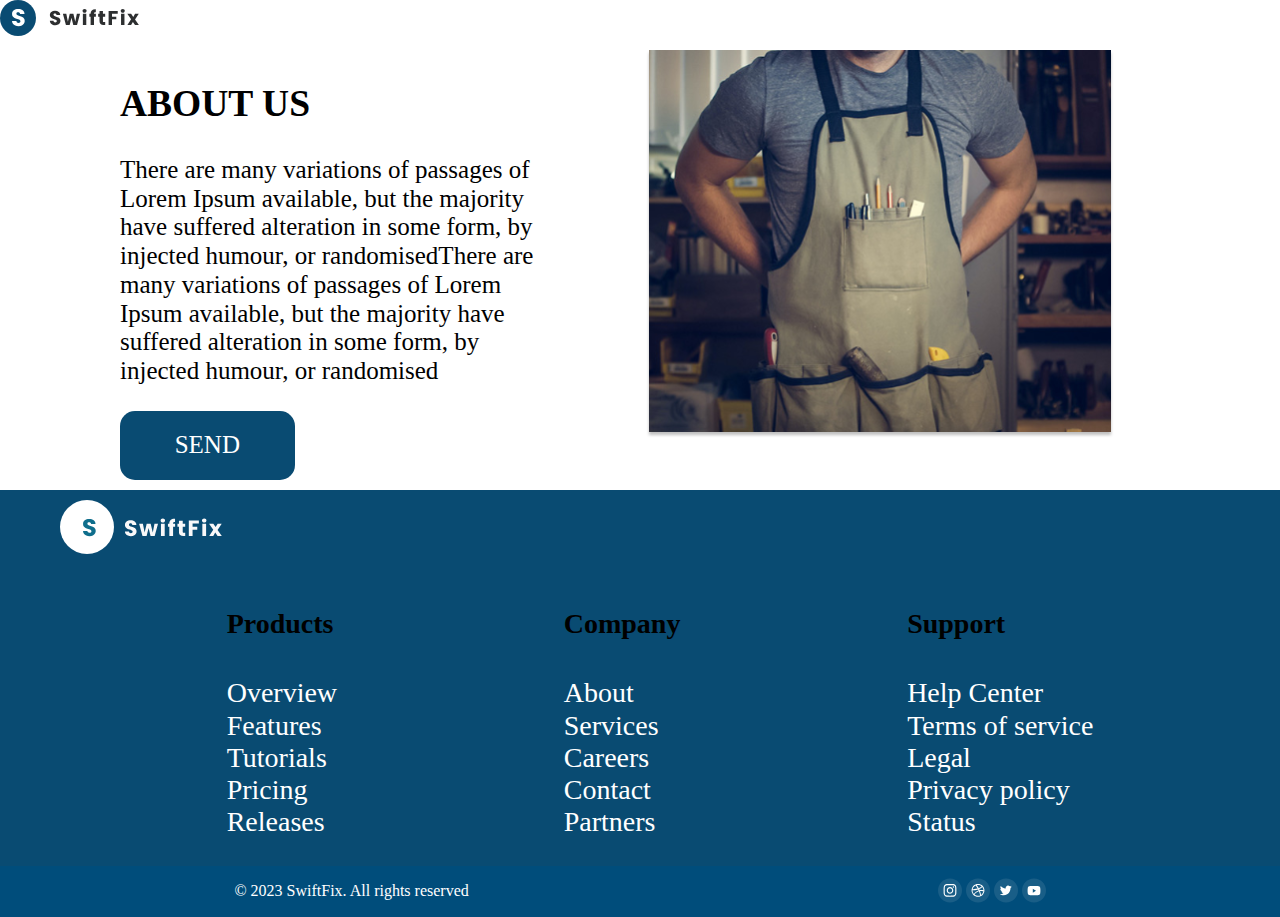
==== about.html @ be4c10df "Responsive_SwiftFix" ====
<!DOCTYPE html>
<html lang="en">
<head>
    <meta charset="UTF-8">
    <meta name="viewport" content="width=device-width, initial-scale=1.0">
    <title>SwiftFix</title>
    <link rel="preconnect" href="https://fonts.googleapis.com">
    <link rel="preconnect" href="https://fonts.gstatic.com" crossorigin>
    <link href="https://fonts.googleapis.com/css2?family=Poppins&display=swap" rel="stylesheet">
    <link href="https://fonts.googleapis.com/css2?family=Playfair+Display&display=swap" rel="stylesheet">
    <link href="https://fonts.googleapis.com/css2?family=Inter&family=Playfair+Display&display=swap" rel="stylesheet">
    <link href="https://fonts.googleapis.com/css2?family=Inter&family=Playfair+Display&family=Poppins:wght@800&display=swap" rel="stylesheet">
    <link href="https://fonts.googleapis.com/css2?family=Inter&family=Playfair+Display:wght@400;900&family=Poppins:wght@800&display=swap" rel="stylesheet">
    <link rel="stylesheet" href="styles/style.css">
    <link rel="stylesheet" href="styles/normalize.css">

</head>
<body>
   <header>
    <div class="logo">
        <img src="images/Logo.svg" alt="logo de l'entreprise">
    </div>
   </header>
   <!--start about section-->
   <section class="about_us">
    <div class="premiere_partie">
        <h2>ABOUT US</h2>
        <P>There are many variations of passages of Lorem Ipsum available, but the majority have suffered alteration in some form, by injected humour, or randomisedThere are many variations of passages of Lorem Ipsum available, but the majority have suffered alteration in some form, by injected humour, or randomised</P>
        <button >SEND</button>
    </div>
    <div class="deuxiemme_partie">
        <img src="images/about-img.svg" alt="image du materiel" >
    </div>
   </section>
   <section class="FAQ">
    
   </section>
   <!--end about section-->
   <!--start footer section-->
   <footer class="footer_section" >
    <div class="firstPart" >
     <div class="logo">
         <img src="images/logo2_site.svg" alt="dexiemme logo de SwiftFix">
     </div>
     <div class="lists">
         <div >
             <h4>Products</h4>
            <ul > 
             <li><a href=""> Overview</a></li> 
             <li><a href="">Features</a></li> 
             <li><a href="">Tutorials</a></li>
             <li><a href="">Pricing</a></li>
             <li><a href="">Releases</a></li>
            </ul>
         </div>
         <div >
             <h4>Company</h4>
             <ul > 
             <li><a href="">About</a></li>
             <li><a href="">Services</a></li>
             <li><a href="">Careers</a></li>
             <li><a href="">Contact</a></li>
             <li><a href="">Partners</a></li>
             </ul>
         </div>
         <div>
             <h4>Support</h4>
             <ul >
             <li><a href="">Help Center</a></li>
             <li><a href="">Terms of service</a></li>
             <li><a href="">Legal</a></li>
             <li><a href="">Privacy policy</a></li>
             <li><a href="">Status</a></li>
             </ul>
         </div>
      </div>
    </div>
    <div class="secondPart" >
         <div class="rights">
             <p>
                 &copy; <span id="displayDateYear"></span>  2023 SwiftFix. All rights reserved
               </p>
         </div>
         <div class="social_media">
             <img src="images/instagram.svg" alt="logo d'instagram">
             <img src="images/internet.svg" alt="logo d'internet" >
             <img src="images/twitter.svg" alt="logo de twitter">
             <img src="images/youtube.svg" alt="logo de youtube">
         </div>
    </div>  
 </footer>
<!--end footer section-->
</body>
</html>
---- styles/style.css ----
.container .first_part{
    display: flex;
    flex-direction: column;
    gap: 7px;
    padding: 10px 32px;
}
h1{
    font-size: 36px;
    color: rgba(9, 75, 114, 1);
    font-family: 'Playfair Display' , Bold , sans-serif;
}
.first_part p{
    font-family: 'Plus Jakarta Sans', Medium, sans-serif;
    color: rgba(79, 79, 79, 1);
}
.service_section{
    background-color: rgba(242, 247, 255, 1);
    padding: 20px 0px;
}
.consulting{
    display: flex;
    flex-direction: column;
    padding: 30px 43px;
    align-items: center;
}
.cartes_service{
    display: flex;
    flex-wrap: wrap;
    gap: 24px;
}
.consulting p{
    font-family: 'Poppins', 'Regular', sans-serif;
    color: rgba(151, 151, 151, 1);
}
.cartes_service .services{
    padding: 10px 45px;
    display: flex;
    flex-direction: column;
    gap: 20px;
}
.services p{
    color: rgba(151, 151, 151, 1);
}
.services .service_box{
    background-color: white;
    border-radius: 10px;
    box-shadow: 0px 1px 20px 0px #00000021;
    padding: 10px 20px;
    font-family: 'Playfair Display', 'Regular', sans-serif;
} 
.Achievement{
    background-image: url(../images/achievement1.svg); 
    color: white;
}
.achievement_text{
    padding: 10px 26px;
    display: flex;
    flex-direction: column;
    align-items: center;
}
.achievement_chiffres{
    display: flex;
    flex-direction: column;
    align-items: center;
}
.achievement_chiffres strong{
    padding: 0px 64px;
}
.Testimonials{
    background-color: rgba(242, 247, 255, 1);
    padding: 20px 30px;
}
.Testimonials h2{
    font-family: 'Playfair Display', Bold, sans-serif;
    font-size: 25px;
    padding: 29px 62px;
}
.client_testimonial{
    display: flex;
    flex-direction: column;
    gap: 20px;
}
.testimonial .opinion{
    background-color: white;
    padding: 10px 24px;
    border-radius: 15px;
    box-shadow: 0px 1px 20px 0px #00000021;
}
.opinion p{
    font-family: 'Poppins', 'Regular' , sans-serif;
    color: rgba(151, 151, 151, 1);
}
.triangle{
    clip-path: polygon(100% 0, 0 0, 50% 32%);
    height: 34px;
    margin: 0 auto;
    background-color: white;
     width: 26px;
}
.testimonial .client_identity{
    display: flex;
    padding: 22px;
    gap: 5px;
}
.questionning{
    display: flex;
    flex-direction: column;
    gap: 7px;
    padding: 10px 26px;
}
.questionning p {
    font-family: 'Poppins', 'Regular', sans-serif;
    color: rgba(151, 151, 151, 1);
}
.questionning h2{
    font-family: 'Playfair Display', Bold , sans-serif;
}
.footer_section .firstPart{
    background-color: rgba(9, 75, 114, 1);
}
.firstPart .logo{
    padding: 10px 60px;
}
.footer_section .lists{
    display: flex;
    flex-direction: column;
    align-items: center;
}
.firstPart .lists ul{
    list-style-type: none;
}
.firstPart .lists h4{
    padding-left: 40px;
}
.firstPart .lists ul li a{
    text-decoration: none;
    color: white;
}
.footer_section .secondPart{
    background-color: rgba(0, 77, 123, 1);
    display: flex;
    flex-direction: row;
    justify-content: space-around;
    color: white;
}
.secondPart .social_media{
    padding-top: 12px;
}

@media  (max-width: 767px) {
    .container .second_part{
        display: none;
    }
    button{
        background-color: rgba(9, 75, 114, 1);
        color: white;
        border: none;
        border-radius: 15px;
        cursor: pointer;
        padding: 20px 55px;
        font-family: 'Poppins','Regular', sans-serif;
    }
    .about_us{
        padding: 47px;
    }
    .about_us .deuxiemme_partie img{
        padding: 25px 2px;
        max-width: 100%;
        height: auto;
    }
    .service{
        display: flex;
        flex-direction: column;
        padding: 27px;
    }
    .service .premier_service img{
        max-width: 100%;
        height: auto;
    }
    .contact_section{
        display: flex;
        flex-direction: column;
        padding: 10px 30px;
        gap: 20px;
    }
    .contact_section h2{
        font-family: Inter, Bold,sans-serif;
        font-size: 31px;
    }
    .contact_section input{
        border: none;
        background-color: rgba(217, 217, 217, 1);
        width: 100%;
        padding: 15px 3px;
    }
    .contact_section .message_case input{
        padding-bottom: 41px;
        padding-top: 33px;
    }
}
@media (min-width: 768px) and (max-width: 1024px) {
    .container {
        display: flex;
    }
    .container .first_part{
        display: flex;
        flex-direction: column;
        gap: 7px;
        padding: 10px 123px;
    }
    .container .first_part img{
        width: 40%;
    }
    .container .second_part .first_img{
        display: none;
    }
    .container .second_part .second_img img {
        max-width: 100%;
        height: auto;
    }
    .container .second_part .carte {
        position: absolute;
        background-color: white;
        border: none;
        border-radius: 20px;
        top: 71%;
        right: 7%;
        padding: 8px 20px;
        box-shadow: 0px 6px 20px 0px #0000003d;
    }

    .cartes_service .services{
        padding: 10px 45px;
        display: flex;
        flex-direction: row;
        gap: 20px;
    }
    .achievement_chiffres{
        display: flex;
        flex-direction: row;
        padding: 10px 105px;
    }
    .achievement_chiffres hr{
        height: 80px;
    }
    .client_testimonial{
        display: flex;
        flex-direction: row;
        gap: 10px;
    }
    .Testimonials h2{
        font-family: 'Playfair Display', Bold, sans-serif;
        font-size: 25px;
        padding: 29px 312px;
    }
    .questionning{
        display: flex;
        flex-direction: column;
        gap: 7px;
        padding: 46px 26px;
    }
    .footer_section .lists{
        display: flex;
        flex-direction: row;
        justify-content: space-evenly;
    }
    button{
        background-color: rgba(9, 75, 114, 1);
        color: white;
        border: none;
        border-radius: 15px;
        cursor: pointer;
        padding: 20px;
        font-family: 'Poppins','Regular', sans-serif;
        width: 40%;
    }
    .about_us{
        display: flex;
        gap: 45px;
        font-size: 13px;
        padding: 0px 40px;
        flex-direction: row;
    }
    .about_us .premiere_partie{
        width: 52%;
    }
    .about_us .deuxiemme_partie img{
        width: 78%;
    }
    .service{
        display: flex;
        padding: 10px 54px;
    }
    .service .premier_service img{
        width: 85%;
    }
    .service .deuxieme_service{
        width: 50%;
    }
    .contact_section{
        display: flex;
        flex-direction: column;
        padding: 10px 30px;
        gap: 20px;
    }
    .contact_section h2{
        font-family: Inter, Bold,sans-serif;
        font-size: 31px;
    }
    .contact_section input{
        border: none;
        background-color: rgba(217, 217, 217, 1);
        width: 100%;
        padding: 15px 3px;
    }
    .contact_section .message_case input{
        padding-bottom: 41px;
        padding-top: 33px;
    }
}
@media (min-width: 1025px) and (max-width: 1440px){
    .container {
        display: flex;
        font-size: 24px;
    }
    .container .first_part{
        display: flex;
        flex-direction: column;
        gap: 7px;
        padding: 10px 123px;
    }
    .container .first_part img{
        width: 40%;
    }
    .container .second_part{
        position: relative;
    }
    /* .container .second_part .first_img img{
        position: absolute;
        top: 8%;
        left: 19%;
    } */
    .container .second_part .second_img img {
        position: absolute;
        top: 8%;
        left: 19%;
    }
    .container .second_part .carte {
        position: absolute;
        background-color: white;
        border: none;
        border-radius: 20px;
        top: 92%;
        right: 35%;
        padding: 8px 20px;
        box-shadow: 0px 6px 20px 0px #0000003d;
    }
    .service_section{
        background-color: rgba(242, 247, 255, 1);
        padding: 20px 107px;
        font-size: 16px;
    }
    .cartes_service .services{
        padding: 10px 45px;
        display: flex;
        flex-direction: row;
        gap: 20px;
    }
    .achievement_chiffres{
        display: flex;
        flex-direction: row;
        padding: 10px 226px;
        font-size: 30px;
    }
    .achievement_chiffres hr{
        height: 80px;
    }
    .client_testimonial{
        display: flex;
        flex-direction: row;
        gap: 70px;
        justify-content: space-around;
    }
    .testimonial{
        width: 40%;
    }
    .Testimonials{
        background-color: rgba(242, 247, 255, 1);
        padding: 20px 30px;
        font-size: 16px;
    }
    .Testimonials h2{
        font-family: 'Playfair Display', 'Bold', sans-serif;
        font-size: 51px;
        padding: 29px 312px;
    }
    .footer_section .lists{
        display: flex;
        flex-direction: row;
        justify-content: space-evenly;
    }
    .questionning{
        display: flex;
        flex-direction: column;
        gap: 7px;
        padding: 10px 241px;
        font-size: 20px;
    }
    .footer_section .firstPart{
        background-color: rgb(9, 75, 114);
        font-size: 28px;
    }
    button{
        background-color: rgba(9, 75, 114, 1);
        color: white;
        font-size: 10px;
        border: none;
        border-radius: 15px;
        cursor: pointer;
        padding: 20px;
        font-family: 'Poppins','Regular', sans-serif;
        width: 40%;
    }
    .about_us{
        display: flex;
        gap: 89px;
        padding: 10px 120px;
    }
    .about_us .premiere_partie{
        width: 52%;
         font-size: 25px;
    }
    .about_us .deuxiemme_partie img{
        width: 91%;
    }
    .service{
        display: flex;
        gap: 60px;
        padding: 66px 127px;
    }
    .service .premier_service img{
        width: 90%;
    }
    .service .deuxieme_service{
        width: 40%;
        font-size: 22px;
        padding-top: 55px;
    }
    .contact_section{
        display: flex;
        flex-direction: column;
        padding: 10px 30px;
        gap: 20px;
    }
    .contact_section h2{
        font-family: Inter, Bold,sans-serif;
        font-size: 31px;
    }
    .contact_section input{
        border: none;
        background-color: rgba(217, 217, 217, 1);
        width: 100%;
        padding: 15px 3px;
    }
    .contact_section button{
        background-color: rgba(9, 75, 114, 1);
        color:white;
        padding: 14px;
        border: none;
        border-radius: 15px;
        cursor: pointer;
        margin-right: 933px;  
    }
    .contact_section .message_case input{
        padding-bottom: 41px;
        padding-top: 33px;
    }
}
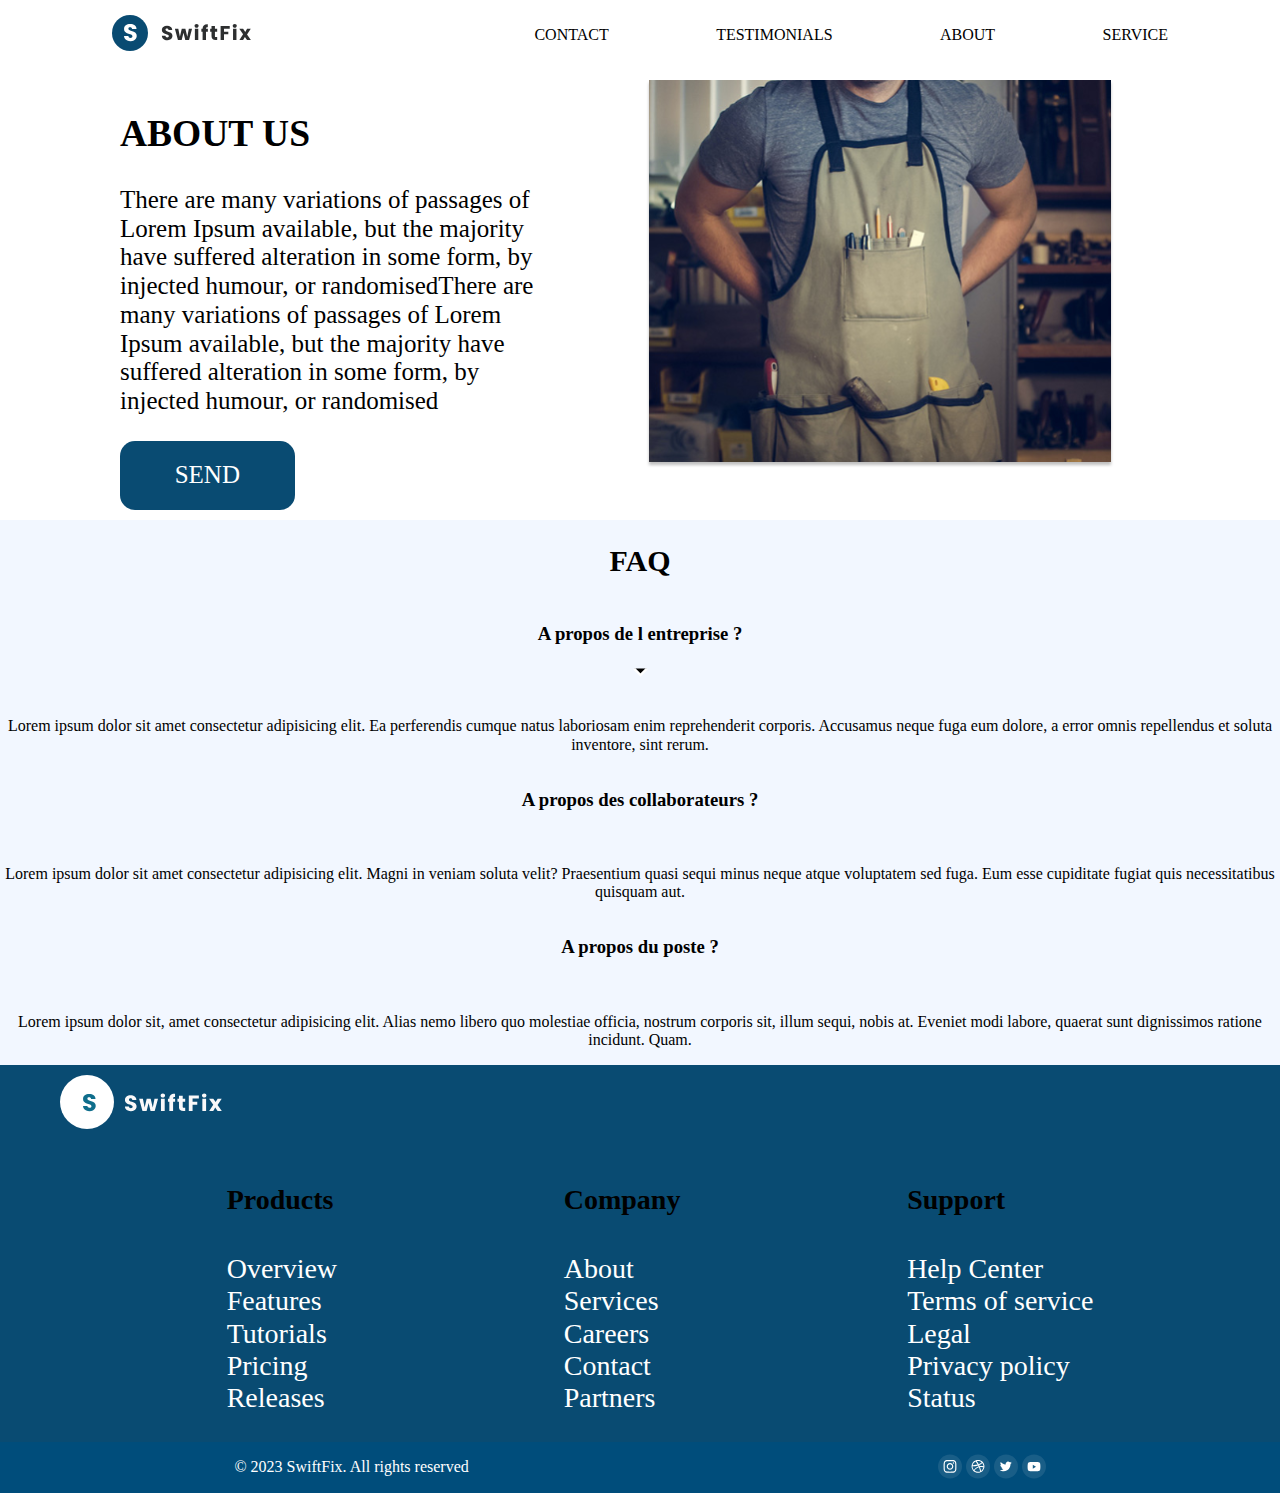
==== commit 111b66ef: "First commit" ====
--- a/about.html
+++ b/about.html
@@ -16,11 +16,19 @@
 
 </head>
 <body>
-   <header>
-    <div class="logo">
-        <img src="images/Logo.svg" alt="logo de l'entreprise">
-    </div>
-   </header>
+    <nav id="nav" class="active">
+        <div class="logo">
+            <img src="images/Logo.svg" alt="logo de l'entreprise">
+        </div>
+        <ul>
+            <li><a href="contact.html">CONTACT</a> </li>
+            <li><a href="#testimonoals">TESTIMONIALS</a> </li>
+            <li><a href="about.html">ABOUT</a> </li>
+            <li><a href="service.html">SERVICE</a> </li>
+            
+        </ul>
+        <div id="icons"></div>
+    </nav>
    <!--start about section-->
    <section class="about_us">
     <div class="premiere_partie">
@@ -32,9 +40,38 @@
         <img src="images/about-img.svg" alt="image du materiel" >
     </div>
    </section>
-   <section class="FAQ">
-    
+   <!--start FAQ section-->
+   <section class="FAQ_section" >
+        <h2 class="title">FAQ</h2>
+    <div class="faq">
+        <div class="question">
+            <h3>A propos de l entreprise ?</h3>
+            <svg width="15" height="10" viewBox="0 0 42 25">
+                <path d="M3 3L21 21L39 3" stroke="white" stroke-width="7" stroke-linecap=""
+            </svg>
+        </div>
+        <div class="answer">
+            <p>Lorem ipsum dolor sit amet consectetur adipisicing elit. Ea perferendis cumque natus laboriosam enim reprehenderit corporis. Accusamus neque fuga eum dolore, a error omnis repellendus et soluta inventore, sint rerum.</p>
+        </div>
+    </div>
+    <div class="faq">
+        <div class="question">
+            <h3>A propos des collaborateurs ?</h3>
+        </div>
+        <div class="answer">
+            <p>Lorem ipsum dolor sit amet consectetur adipisicing elit. Magni in veniam soluta velit? Praesentium quasi sequi minus neque atque voluptatem sed fuga. Eum esse cupiditate fugiat quis necessitatibus quisquam aut.</p>
+        </div>
+    </div>
+    <div class="faq">
+        <div class="question">
+            <h3>A propos du poste ?</h3>
+        </div>
+        <div class="answer">
+            <p>Lorem ipsum dolor sit, amet consectetur adipisicing elit. Alias nemo libero quo molestiae officia, nostrum corporis sit, illum sequi, nobis at. Eveniet modi labore, quaerat sunt dignissimos ratione incidunt. Quam.</p>
+        </div>
+    </div>
    </section>
+   <!--end FAQ section-->
    <!--end about section-->
    <!--start footer section-->
    <footer class="footer_section" >
@@ -89,6 +126,8 @@
          </div>
     </div>  
  </footer>
+ 
 <!--end footer section-->
+<script src="../index.js"></script>
 </body>
 </html>--- a/styles/style.css
+++ b/styles/style.css
@@ -1,4 +1,40 @@
-
+li{
+    list-style: none;
+}
+a{
+    text-decoration: none;
+    color: black;
+}
+a:hover{
+    color: blue;
+}
+nav{
+    display: flex;
+    justify-content: space-between;
+    align-items: center;
+    padding: 10px 112px;
+}
+nav ul{
+    display: flex;
+    justify-content: space-between;
+    width: 60%;
+}
+#icons{
+    cursor: pointer;
+    display: none;
+}
+#search-input {
+    display: none;
+} 
+.button_search{
+    background-color: white;
+    width: 125px;
+}
+.button_search img{
+    border-style: none;
+    width: 100%;
+    height: auto;
+}
 .container .first_part{
     display: flex;
     flex-direction: column;
@@ -147,8 +183,55 @@
 .secondPart .social_media{
     padding-top: 12px;
 }
-
+.FAQ_section{
+    background-color: rgba(242, 247, 255, 1);
+    display: flex;
+    justify-content: space-between;
+    text-align: center;
+    flex-direction: column;
+}
+.faq{
+    display: flex;
+    flex-direction: column;
+    gap: 20px;
+}
+.title{
+    font-size: 30px;
+}
 @media  (max-width: 767px) {
+    #icons{
+        display: block;
+    }
+    #icons:before{
+        content: "\2630";
+    }
+    .active #icons:before{
+        content: "\2715";
+    }
+    nav{
+        display: flex;
+        justify-content: space-between;
+        align-items: center;
+        padding: 10px 58px;
+    }
+    nav ul{
+        position: fixed;
+        left: -110%;
+        top: 5%;
+        flex-direction: column;
+        background-color: rgb(222, 215, 215);
+        width: 100%;
+        text-align: center;
+    }
+    nav li{
+        padding: 4px 0px;
+    }
+    nav li:hover{
+        background-color:rgb(217, 200, 200);
+    }
+    nav.active ul{
+        left: 0;
+    }
     .container .second_part{
         display: none;
     }
@@ -200,6 +283,19 @@
     }
 }
 @media (min-width: 768px) and (max-width: 1024px) {
+    .button_search{
+        background-color: white;
+        width: 78px;
+    }
+    .search_container{
+        padding: 10px 36px;
+    }
+    nav ul{
+        display: flex;
+        justify-content: space-between;
+        width: 60%;
+        gap: 20px;
+    }
     .container {
         display: flex;
     }
@@ -320,6 +416,10 @@
     }
 }
 @media (min-width: 1025px) and (max-width: 1440px){
+    .button_search{
+        background-color: white;
+        width: 78px;
+    }
     .container {
         display: flex;
         font-size: 24px;
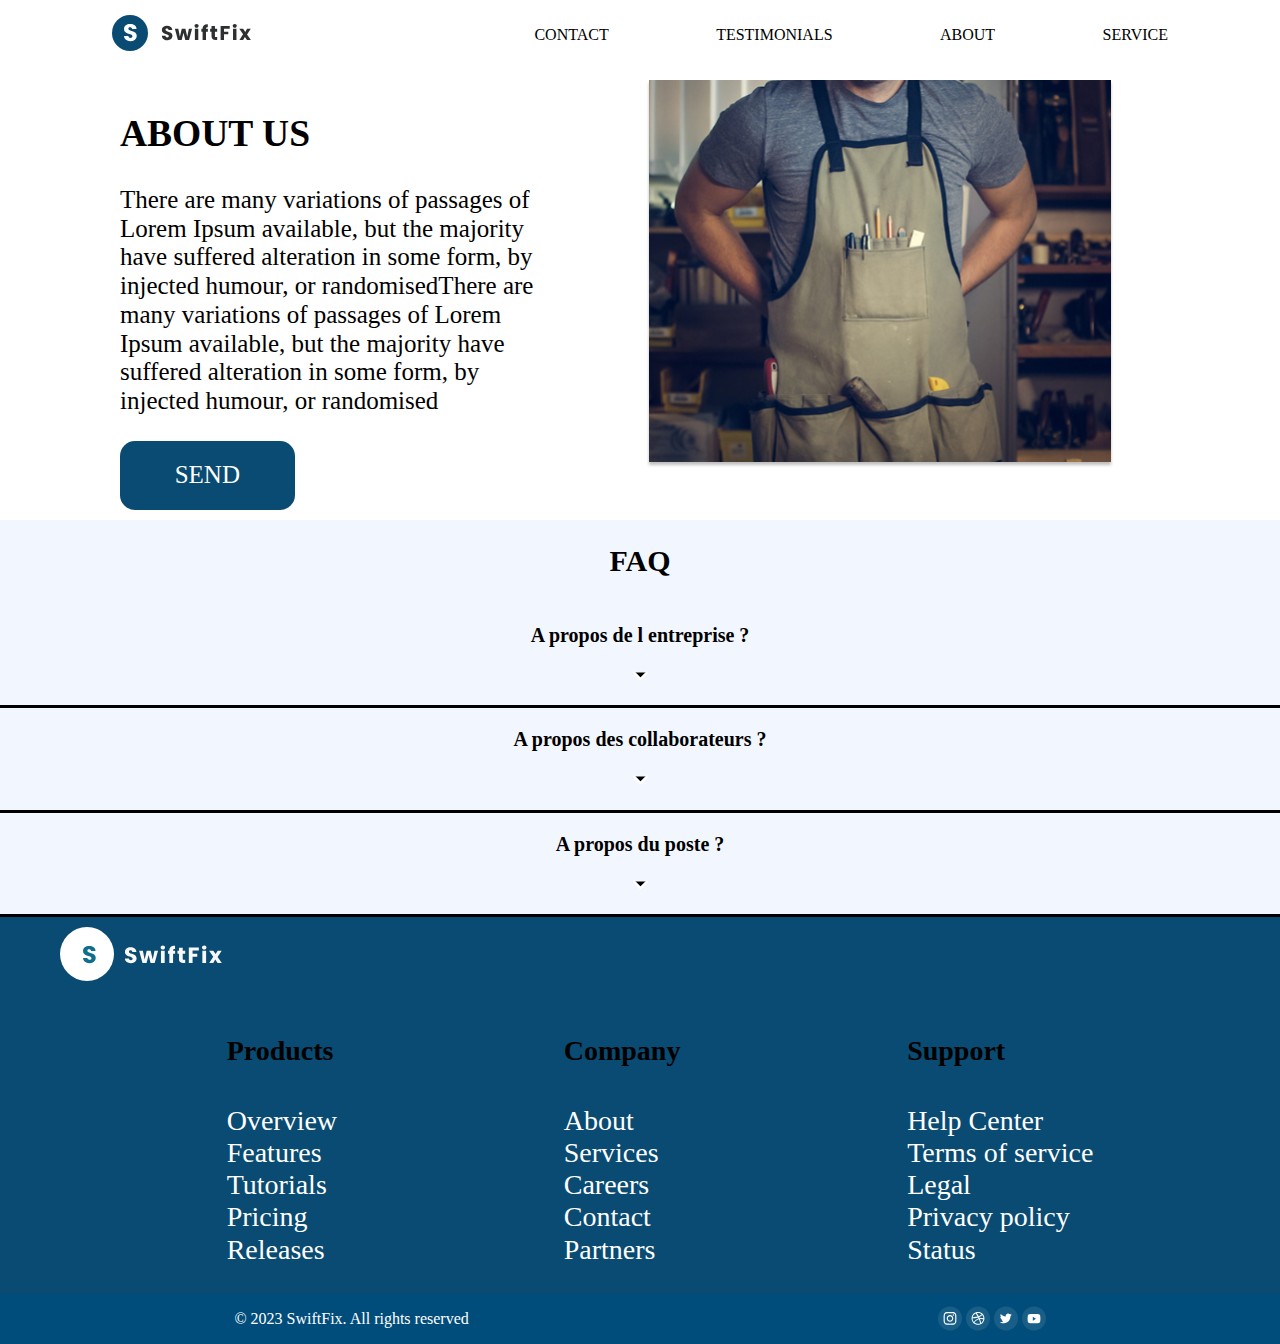
==== commit 84b07032: "adding FAQ section" ====
--- a/about.html
+++ b/about.html
@@ -34,7 +34,7 @@
     <div class="premiere_partie">
         <h2>ABOUT US</h2>
         <P>There are many variations of passages of Lorem Ipsum available, but the majority have suffered alteration in some form, by injected humour, or randomisedThere are many variations of passages of Lorem Ipsum available, but the majority have suffered alteration in some form, by injected humour, or randomised</P>
-        <button >SEND</button>
+        <button>SEND</button>
     </div>
     <div class="deuxiemme_partie">
         <img src="images/about-img.svg" alt="image du materiel" >
@@ -47,7 +47,7 @@
         <div class="question">
             <h3>A propos de l entreprise ?</h3>
             <svg width="15" height="10" viewBox="0 0 42 25">
-                <path d="M3 3L21 21L39 3" stroke="white" stroke-width="7" stroke-linecap=""
+                <path d="M3 3L21 21L39 3" stroke="white" stroke-width="7" stroke-linecap="round"/>
             </svg>
         </div>
         <div class="answer">
@@ -57,6 +57,9 @@
     <div class="faq">
         <div class="question">
             <h3>A propos des collaborateurs ?</h3>
+            <svg width="15" height="10" viewBox="0 0 42 25">
+                <path d="M3 3L21 21L39 3" stroke="white" stroke-width="7" stroke-linecap="round"/>
+            </svg>
         </div>
         <div class="answer">
             <p>Lorem ipsum dolor sit amet consectetur adipisicing elit. Magni in veniam soluta velit? Praesentium quasi sequi minus neque atque voluptatem sed fuga. Eum esse cupiditate fugiat quis necessitatibus quisquam aut.</p>
@@ -65,6 +68,9 @@
     <div class="faq">
         <div class="question">
             <h3>A propos du poste ?</h3>
+            <svg width="15" height="10" viewBox="0 0 42 25">
+                <path d="M3 3L21 21L39 3" stroke="white" stroke-width="7" stroke-linecap="round"/>
+            </svg>
         </div>
         <div class="answer">
             <p>Lorem ipsum dolor sit, amet consectetur adipisicing elit. Alias nemo libero quo molestiae officia, nostrum corporis sit, illum sequi, nobis at. Eveniet modi labore, quaerat sunt dignissimos ratione incidunt. Quam.</p>
@@ -102,7 +108,7 @@
          </div>
          <div>
              <h4>Support</h4>
-             <ul >
+             <ul>
              <li><a href="">Help Center</a></li>
              <li><a href="">Terms of service</a></li>
              <li><a href="">Legal</a></li>
--- a/styles/style.css
+++ b/styles/style.css
@@ -194,9 +194,25 @@
     display: flex;
     flex-direction: column;
     gap: 20px;
+    border-bottom: 3px solid black;
+    cursor: pointer;
+}
+.question h3{
+    font-size: 20px;
+}
+.answer{
+    max-height: 0;
+    overflow: hidden;
+}
+.answer p{
+    padding: 0px 20px;
+    font-size: 18px;
 }
 .title{
     font-size: 30px;
+}
+.faq.active .answer{
+    max-height: 200px;
 }
 @media  (max-width: 767px) {
     #icons{
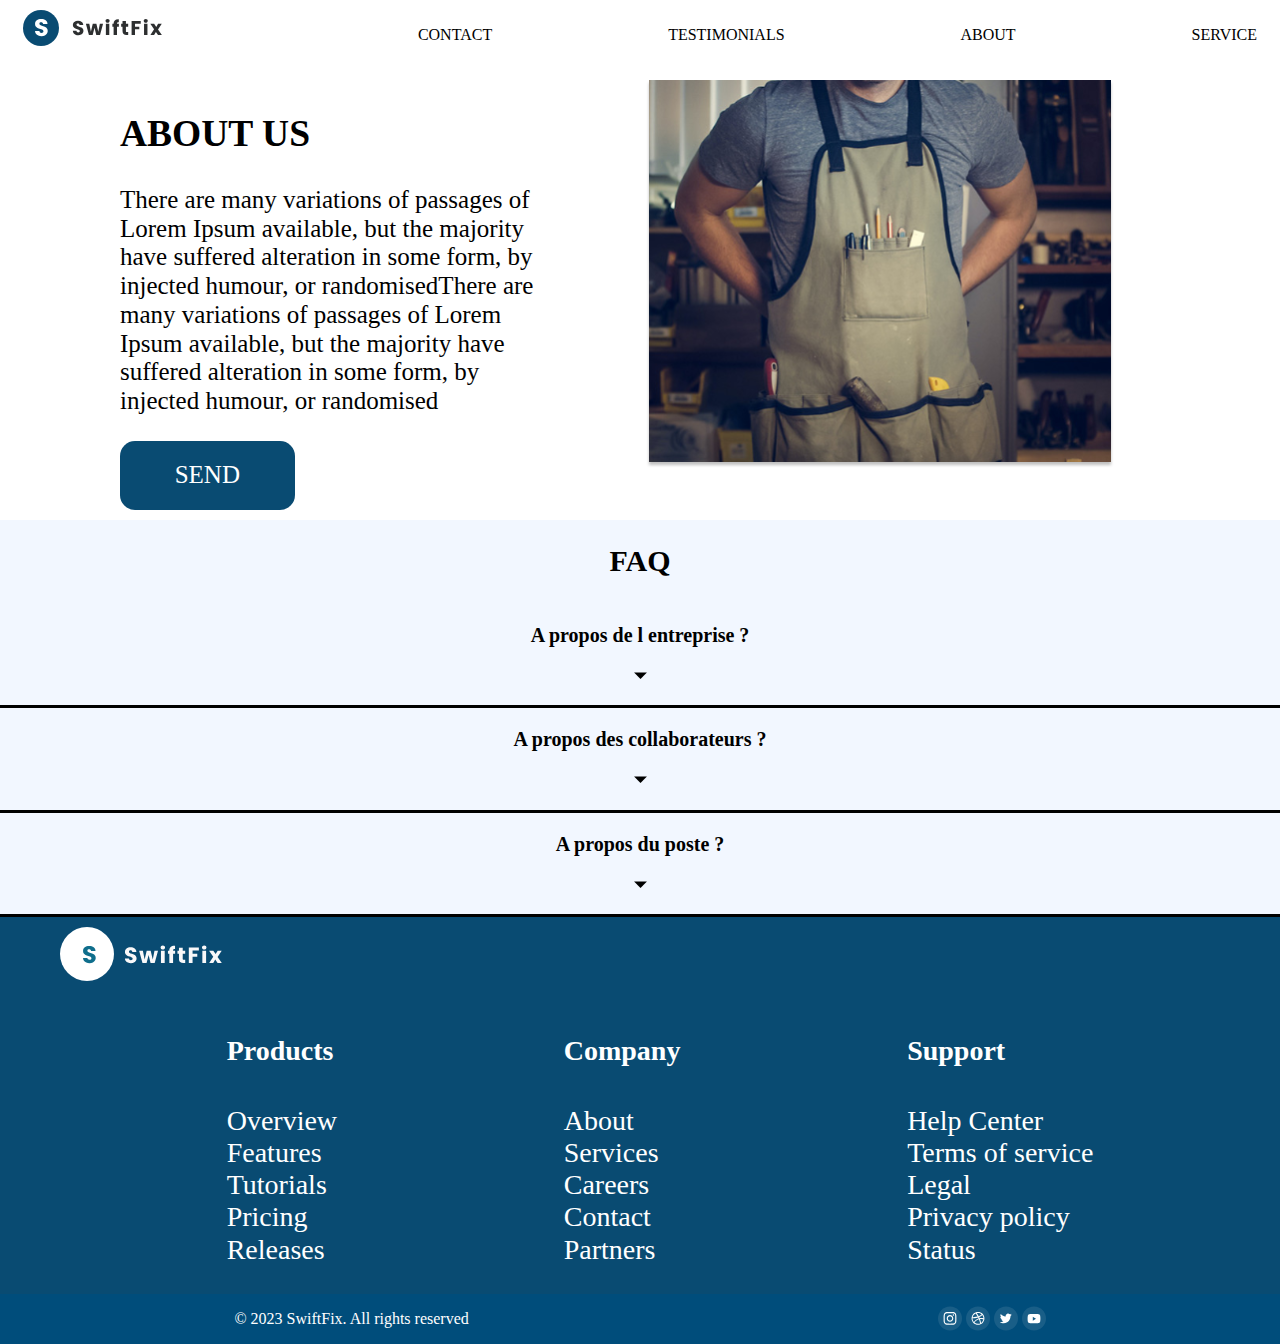
==== commit 5a537c82: "adding form validation" ====
--- a/about.html
+++ b/about.html
@@ -18,7 +18,7 @@
 <body>
     <nav id="nav" class="active">
         <div class="logo">
-            <img src="images/Logo.svg" alt="logo de l'entreprise">
+            <a href="index.html"><img src="images/Logo.svg" alt="logo de l'entreprise"></a>
         </div>
         <ul>
             <li><a href="contact.html">CONTACT</a> </li>
@@ -47,7 +47,7 @@
         <div class="question">
             <h3>A propos de l entreprise ?</h3>
             <svg width="15" height="10" viewBox="0 0 42 25">
-                <path d="M3 3L21 21L39 3" stroke="white" stroke-width="7" stroke-linecap="round"/>
+                <path d="M3 3L21 21L39 3"  stroke-width="7" stroke-linecap="round"/>
             </svg>
         </div>
         <div class="answer">
@@ -58,7 +58,7 @@
         <div class="question">
             <h3>A propos des collaborateurs ?</h3>
             <svg width="15" height="10" viewBox="0 0 42 25">
-                <path d="M3 3L21 21L39 3" stroke="white" stroke-width="7" stroke-linecap="round"/>
+                <path d="M3 3L21 21L39 3"  stroke-width="7" stroke-linecap="round"/>
             </svg>
         </div>
         <div class="answer">
@@ -69,7 +69,7 @@
         <div class="question">
             <h3>A propos du poste ?</h3>
             <svg width="15" height="10" viewBox="0 0 42 25">
-                <path d="M3 3L21 21L39 3" stroke="white" stroke-width="7" stroke-linecap="round"/>
+                <path d="M3 3L21 21L39 3"  stroke-width="7" stroke-linecap="round"/>
             </svg>
         </div>
         <div class="answer">
--- a/styles/style.css
+++ b/styles/style.css
@@ -11,13 +11,13 @@
 nav{
     display: flex;
     justify-content: space-between;
-    align-items: center;
-    padding: 10px 112px;
+    padding: 10px 23px;
 }
 nav ul{
     display: flex;
     justify-content: space-between;
-    width: 60%;
+    width: 68%;
+    gap: 20px;
 }
 #icons{
     cursor: pointer;
@@ -28,7 +28,8 @@
 } 
 .button_search{
     background-color: white;
-    width: 125px;
+    width: 57px;
+    padding-top: 0px;
 }
 .button_search img{
     border-style: none;
@@ -162,6 +163,7 @@
     display: flex;
     flex-direction: column;
     align-items: center;
+    color: white;
 }
 .firstPart .lists ul{
     list-style-type: none;
@@ -214,6 +216,13 @@
 .faq.active .answer{
     max-height: 200px;
 }
+.error {
+    color: red;
+  }
+
+  .success {
+    color: green;
+  }
 @media  (max-width: 767px) {
     #icons{
         display: block;
@@ -224,6 +233,16 @@
     .active #icons:before{
         content: "\2715";
     }
+    .button_search{
+        display: block;
+        margin-left: 104px;
+    }
+    .button_search img{
+        display: block;
+        width: 16px;
+        margin-top: 3px;
+        margin-bottom: -14px;
+    }
     nav{
         display: flex;
         justify-content: space-between;
@@ -232,7 +251,7 @@
     }
     nav ul{
         position: fixed;
-        left: -110%;
+        left: -130%;
         top: 5%;
         flex-direction: column;
         background-color: rgb(222, 215, 215);
@@ -260,6 +279,14 @@
         padding: 20px 55px;
         font-family: 'Poppins','Regular', sans-serif;
     }
+    .footer_section .secondPart{
+        background-color: rgba(0, 77, 123, 1);
+        display: flex;
+        flex-direction: column;
+        justify-content: space-around;
+        color: white;
+        align-items: center;
+    }
     .about_us{
         padding: 47px;
     }
@@ -301,7 +328,8 @@
 @media (min-width: 768px) and (max-width: 1024px) {
     .button_search{
         background-color: white;
-        width: 78px;
+        width: 57px;
+        padding-top: 0px;
     }
     .search_container{
         padding: 10px 36px;
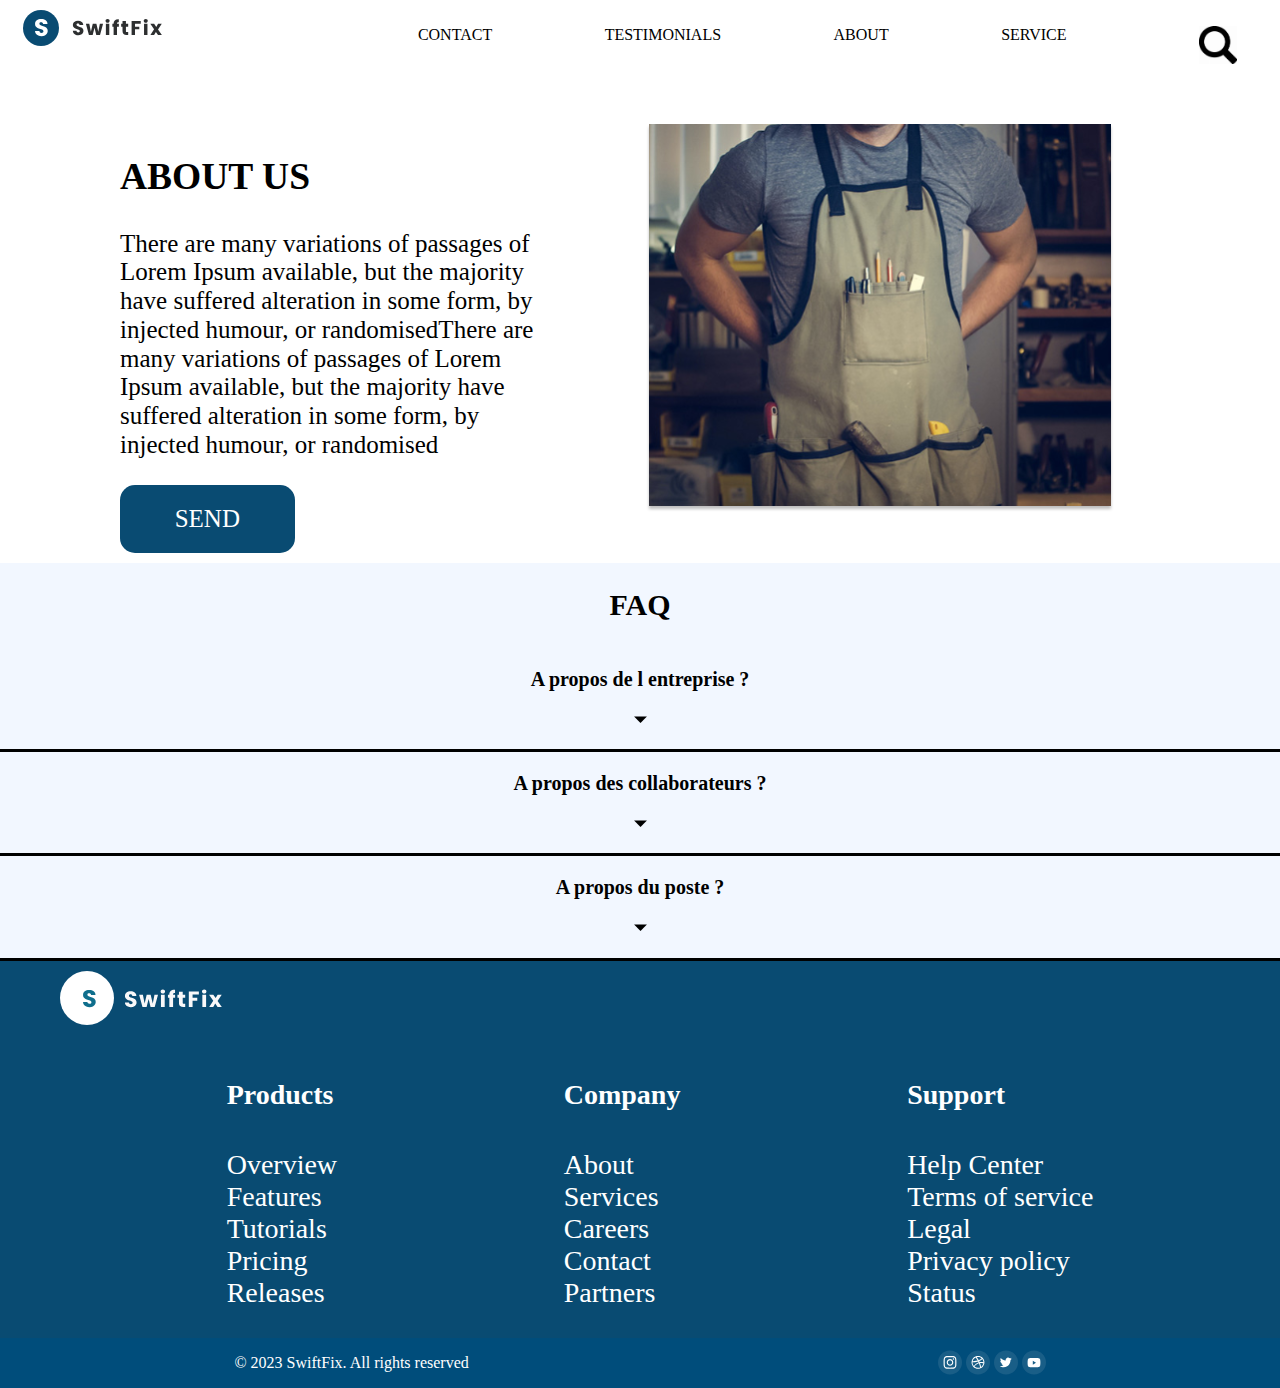
==== commit e6107f3a: "add dropdown services" ====
--- a/about.html
+++ b/about.html
@@ -25,6 +25,10 @@
             <li><a href="#testimonoals">TESTIMONIALS</a> </li>
             <li><a href="about.html">ABOUT</a> </li>
             <li><a href="service.html">SERVICE</a> </li>
+            <li class="search-container">
+                <input type="text" placeholder="Search..." id="search-input">
+                <button class="button_search" onclick="toggleSearch()"><img src="images/search_icone.jpg" alt="Search Icon"></button>
+            </li>
             
         </ul>
         <div id="icons"></div>
--- a/styles/style.css
+++ b/styles/style.css
@@ -220,8 +220,33 @@
     color: red;
   }
 
-  .success {
+.success {
     color: green;
+  }
+  .dropbtn {
+    background-color: #4CAF50;
+    color: white;
+    padding: 16px;
+    font-size: 16px;
+    border: none;
+    cursor: pointer;
+  }
+  .dropdown-content {
+    display: none;
+    background-color: #f9f9f9;
+    min-width: 160px;
+    box-shadow: 0px 8px 16px 0px rgba(0,0,0,0.2);
+  }
+  .dropdown-content a {
+    color: black;
+    padding: 12px 16px;
+    text-decoration: none;
+    display: block;
+  }
+  .dropdown-content a:hover {background-color: #f1f1f1;
+}
+  .show {
+    display: block;
   }
 @media  (max-width: 767px) {
     #icons{
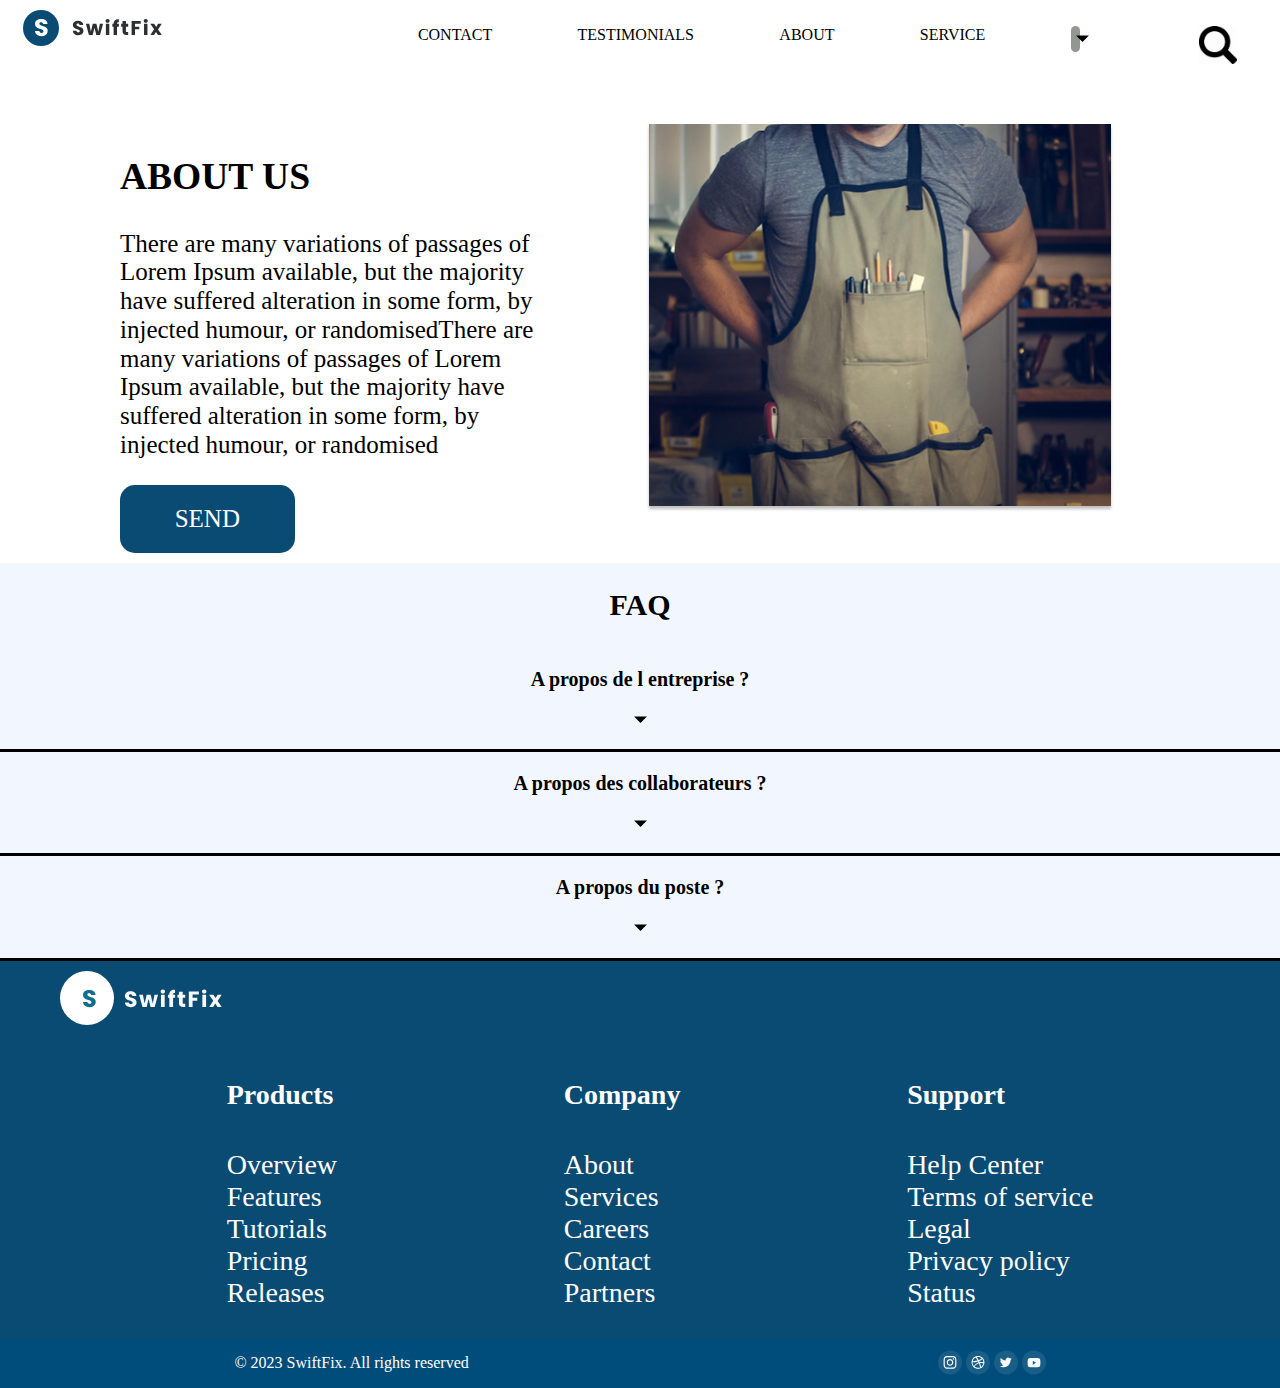
==== commit 848379ed: "adding testimonial-carousel and services-modals" ====
--- a/about.html
+++ b/about.html
@@ -18,18 +18,28 @@
 <body>
     <nav id="nav" class="active">
         <div class="logo">
-            <a href="index.html"><img src="images/Logo.svg" alt="logo de l'entreprise"></a>
+          <a href="index.html"><img src="images/Logo.svg" alt="logo de l'entreprise"></a>
         </div>
         <ul>
             <li><a href="contact.html">CONTACT</a> </li>
             <li><a href="#testimonoals">TESTIMONIALS</a> </li>
             <li><a href="about.html">ABOUT</a> </li>
             <li><a href="service.html">SERVICE</a> </li>
+            <div class="dropdown">
+                <button onclick="myFunction()" class="dropbtn"><svg width="15" height="10" viewBox="0 0 42 25">
+                    <path d="M3 3L21 21L39 3"  stroke-width="7" stroke-linecap="round"/>
+                </svg></button>
+                <div id="myDropdown" class="dropdown-content">
+                  <a href="#">Equipment</a>
+                  <a href="#">Facility</a>
+                  <a href="#">Technology</a>
+                  <a href="#">Other services</a>
+                </div>
+              </div>
             <li class="search-container">
                 <input type="text" placeholder="Search..." id="search-input">
                 <button class="button_search" onclick="toggleSearch()"><img src="images/search_icone.jpg" alt="Search Icon"></button>
             </li>
-            
         </ul>
         <div id="icons"></div>
     </nav>
--- a/styles/style.css
+++ b/styles/style.css
@@ -224,9 +224,9 @@
     color: green;
   }
   .dropbtn {
-    background-color: #4CAF50;
+    background-color: #949694;
     color: white;
-    padding: 16px;
+    padding: 4px;
     font-size: 16px;
     border: none;
     cursor: pointer;
@@ -248,6 +248,40 @@
   .show {
     display: block;
   }
+  .modal {
+    display: none; 
+    position: fixed; 
+    z-index: 1; 
+    left: 0;
+    top: 0;
+    width: 100%; 
+    height: 100%; 
+    overflow: auto; 
+    background-color: rgba(0,0,0,0.4); 
+}
+
+.modal-content {
+    background-color: #fefefe;
+    margin: 10% auto; 
+    padding: 20px;
+    border: 1px solid #888;
+    width: 80%; 
+    border: solid black;
+    border-radius: 10px;
+}
+
+.close {
+    color: #aaa;
+    float: right;
+    font-size: 28px;
+    font-weight: bold;
+}
+
+.close:hover,.close:focus {
+    color: black;
+    text-decoration: none;
+    cursor: pointer;
+}
 @media  (max-width: 767px) {
     #icons{
         display: block;
